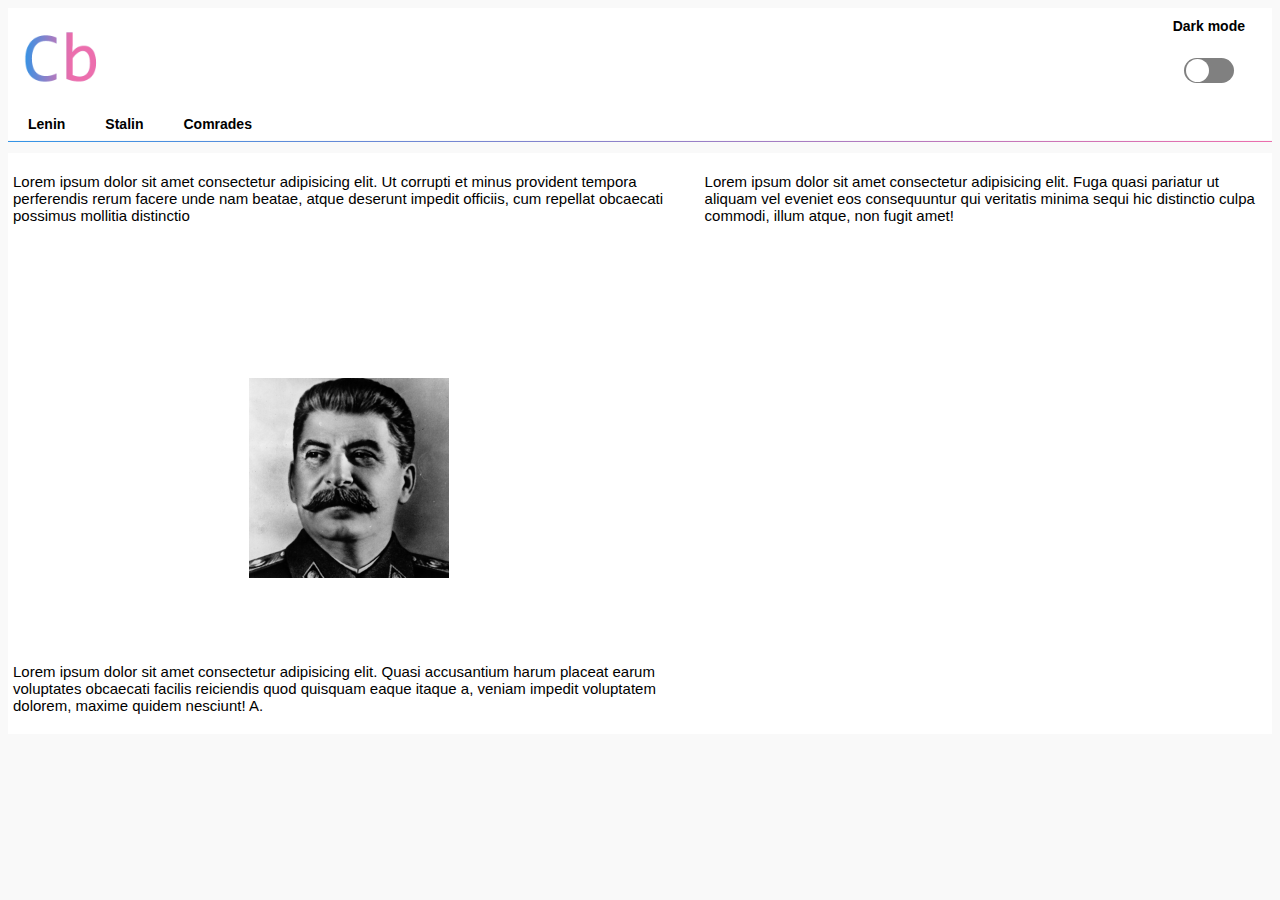
==== Index.html @ 32f75771 "Fix 04/04" ====
<!DOCTYPE html>
<html lang="en" data-theme="light">
  <head>
    <link href="index.css" rel="stylesheet" type="text/css" />
    <link rel="icon" type="image/png" href="/source/Untitled.png"/>
<html>
  <head>
    <link href="./index.css" rel="stylesheet" type="text/css" />

  </head>

  <body>
    <div id="header">
      <img
        src="source/Untitled.png"
        alt="logo"
        id="logo"
        href="index.html"
      />
    
        <h1>Dark mode</h1>
        <input type="checkbox" id="switch" name="theme" /><label for="switch">
      </div>
    
    <script>
      var checkbox = document.querySelector("input[name=theme]");

      checkbox.addEventListener("change", function() {
        if (this.checked) {
          trans();
          document.documentElement.setAttribute("data-theme", "dark");
        } else {
          trans();
          document.documentElement.setAttribute("data-theme", "light");
        }
      });

      let trans = () => {
        document.documentElement.classList.add("transition");
        window.setTimeout(() => {
          document.documentElement.classList.remove("transition");
        }, 100);
      };
    </script>
    <div id="Browse" position="sticky">
      <ul>
        <li><a href="Second.html" id="link">lenin</a></li>
        <li><a href="Main.html" id="link">Stalin</a></li>
        <li><a href="Main.html" id="link">Comrades</a></li>
      </ul>
        <div id="redline">
          <p>.<p>        
          </div>
    <div id="main">
      <div id="Content">
        <p>

          Lorem ipsum dolor sit amet consectetur adipisicing elit. Ut corrupti et minus provident tempora perferendis rerum facere unde nam beatae, atque deserunt impedit officiis, cum repellat obcaecati possimus mollitia distinctio
        </p>
        <p id="StalinID"> 
        <p>
          Lorem ipsum dolor sit amet consectetur adipisicing elit. Fuga quasi pariatur ut aliquam vel eveniet eos consequuntur qui veritatis minima sequi hic distinctio culpa commodi, illum atque, non fugit amet!
        </p>

        <img src="source/gettyimages-2637237.jpg" id="StalinImg"><img>
        <p id="ComradeID">
        <p>
          Lorem ipsum dolor sit amet consectetur adipisicing elit. Quasi accusantium harum placeat earum voluptates obcaecati facilis reiciendis quod quisquam eaque itaque a, veniam impedit voluptatem dolorem, maxime quidem nesciunt! A.
        </p>
      </div>
    </div>
  </body>
</html>
---- index.css ----
html[data-theme="light"] {
  --BColor: #f9f9f9;
  --ContentBColor: #ffffff;
  --TColor: #000000;
}
html[data-theme="dark"] {
  --BColor: #121212;
  --ContentBColor: #272727;
  --TColor: #ffffff;
}
body {
  background-color: var(--BColor);
}
#header {
  background-color: var(--ContentBColor);
  text-align: center;
  color: var(--TColor);
  font-family: arial, sans-serif;
  height: 100px;
  display: grid;
  grid-template-rows: 0% auto;
  grid-template-columns: auto 10%;
  grid-template-areas:
    ". Label"
    "logo Switch";
}
h1 {
  font-family: arial;
  font-size: 14px;
  margin-top: 10px;
  margin-right: 10px;
  grid-area: Label;
  justify-self: center;
  text-indent: 10px;
  white-space: nowrap;
}
input[type="checkbox"] {
  height: 0;
  width: 0;
  visibility: hidden;
}
label {
  cursor: pointer;
  text-indent: -9999px;
  width: 50px;
  height: 25px;
  background: grey;
  display: block;
  border-radius: 100px;
  position: relative;
  grid-area: Switch;
  margin-top: 50px;
  justify-self: center;
}

label:after {
  content: "";
  position: absolute;
  top: 5%;
  left: 5%;
  width: 45%;
  height: 90%;
  background: #fff;
  border-radius: 90px;
  transition: 0.3s;
}

input:checked + label {
  background-image: linear-gradient(90deg, #3494e6, #ec6ead);
}

input:checked + label:after {
  left: calc(100% - 5px);
  transform: translateX(-100%);
}

label:active:after {
  width: 65%;
}

#logo {
  width: 100px;
  height: 100px;
  display: inline-block;
  grid-area: logo;
}

#redline {
  background-image: linear-gradient(90deg, #3494e6, #ec6ead);
  max-height: 3px;
  color: var(--BColor);
  font-size: 1px;
  text-indent: -9999px;
  position: sticky;
  top: 0;
}

#Browse ul {
  list-style-type: none;
  margin: 0;
  padding: 0;
  overflow: hidden;
  background-color: var(--ContentBColor);
  top: 0;
}
  #Browse li {
  float: left;
  font-family: sans-serif;
  font-size: 14px;
}
#Browse li a {
  display: block;
  background-color: var(--ContentBColor);
  padding: 8px 20px;
  text-decoration: none;
  text-align: center;
  color: var(--TColor);
  font-family: inherit;
  font-weight: bold;
}
#Browse li a:hover {
  background-color: slategrey;
}
#Content {
  float: right;
  padding: 5px;
}
#link {
  text-transform: capitalize;
  color: black;
  text-align: center;
}
#link:link {
  text-decoration: none;
}
#link:visited {
  text-decoration: none;
}
#link:hover {
  text-decoration: underline;
}
#link:active {
  text-decoration: underline;
}
#Content {
  color: var(--TColor);
  font-family: sans-serif;
  font-size: 15px;
  background-color: var(--ContentBColor);
  margin-top: 10px;
  overflow: auto;
  display: grid;
  grid-template-areas:
    ". LeninID"
    "StalinImg StalinID"
    " . ComradeID";
  grid-gap: 20px;
  grid-template-rows: 200px 200px;
}
#LeninID {
  grid-area: LeninID;
  align-self: center;
}
#StalinImg {
  grid-area: StalinImg;
  width: auto;
  height: 200px;
  justify-self: center;
  align-self: center;
}
#StalinID {
  grid-area: StalinID;
  align-self: center;
}
#ComradeID {
  grid-area: ComradeID;
  align-self: center;
}
html.transition,
html.transition *,
html.transition *:before,
html.transition *:after {
  transition: all 200ms !important;
  transition-delay: 0 !important;
---- index.css ----
html[data-theme="light"] {
  --BColor: #f9f9f9;
  --ContentBColor: #ffffff;
  --TColor: #000000;
}
html[data-theme="dark"] {
  --BColor: #121212;
  --ContentBColor: #272727;
  --TColor: #ffffff;
}
body {
  background-color: var(--BColor);
}
#header {
  background-color: var(--ContentBColor);
  text-align: center;
  color: var(--TColor);
  font-family: arial, sans-serif;
  height: 100px;
  display: grid;
  grid-template-rows: 0% auto;
  grid-template-columns: auto 10%;
  grid-template-areas:
    ". Label"
    "logo Switch";
}
h1 {
  font-family: arial;
  font-size: 14px;
  margin-top: 10px;
  margin-right: 10px;
  grid-area: Label;
  justify-self: center;
  text-indent: 10px;
  white-space: nowrap;
}
input[type="checkbox"] {
  height: 0;
  width: 0;
  visibility: hidden;
}
label {
  cursor: pointer;
  text-indent: -9999px;
  width: 50px;
  height: 25px;
  background: grey;
  display: block;
  border-radius: 100px;
  position: relative;
  grid-area: Switch;
  margin-top: 50px;
  justify-self: center;
}

label:after {
  content: "";
  position: absolute;
  top: 5%;
  left: 5%;
  width: 45%;
  height: 90%;
  background: #fff;
  border-radius: 90px;
  transition: 0.3s;
}

input:checked + label {
  background-image: linear-gradient(90deg, #3494e6, #ec6ead);
}

input:checked + label:after {
  left: calc(100% - 5px);
  transform: translateX(-100%);
}

label:active:after {
  width: 65%;
}

#logo {
  width: 100px;
  height: 100px;
  display: inline-block;
  grid-area: logo;
}

#redline {
  background-image: linear-gradient(90deg, #3494e6, #ec6ead);
  max-height: 3px;
  color: var(--BColor);
  font-size: 1px;
  text-indent: -9999px;
  position: sticky;
  top: 0;
}

#Browse ul {
  list-style-type: none;
  margin: 0;
  padding: 0;
  overflow: hidden;
  background-color: var(--ContentBColor);
  top: 0;
}
  #Browse li {
  float: left;
  font-family: sans-serif;
  font-size: 14px;
}
#Browse li a {
  display: block;
  background-color: var(--ContentBColor);
  padding: 8px 20px;
  text-decoration: none;
  text-align: center;
  color: var(--TColor);
  font-family: inherit;
  font-weight: bold;
}
#Browse li a:hover {
  background-color: slategrey;
}
#Content {
  float: right;
  padding: 5px;
}
#link {
  text-transform: capitalize;
  color: black;
  text-align: center;
}
#link:link {
  text-decoration: none;
}
#link:visited {
  text-decoration: none;
}
#link:hover {
  text-decoration: underline;
}
#link:active {
  text-decoration: underline;
}
#Content {
  color: var(--TColor);
  font-family: sans-serif;
  font-size: 15px;
  background-color: var(--ContentBColor);
  margin-top: 10px;
  overflow: auto;
  display: grid;
  grid-template-areas:
    ". LeninID"
    "StalinImg StalinID"
    " . ComradeID";
  grid-gap: 20px;
  grid-template-rows: 200px 200px;
}
#LeninID {
  grid-area: LeninID;
  align-self: center;
}
#StalinImg {
  grid-area: StalinImg;
  width: auto;
  height: 200px;
  justify-self: center;
  align-self: center;
}
#StalinID {
  grid-area: StalinID;
  align-self: center;
}
#ComradeID {
  grid-area: ComradeID;
  align-self: center;
}
html.transition,
html.transition *,
html.transition *:before,
html.transition *:after {
  transition: all 200ms !important;
  transition-delay: 0 !important;
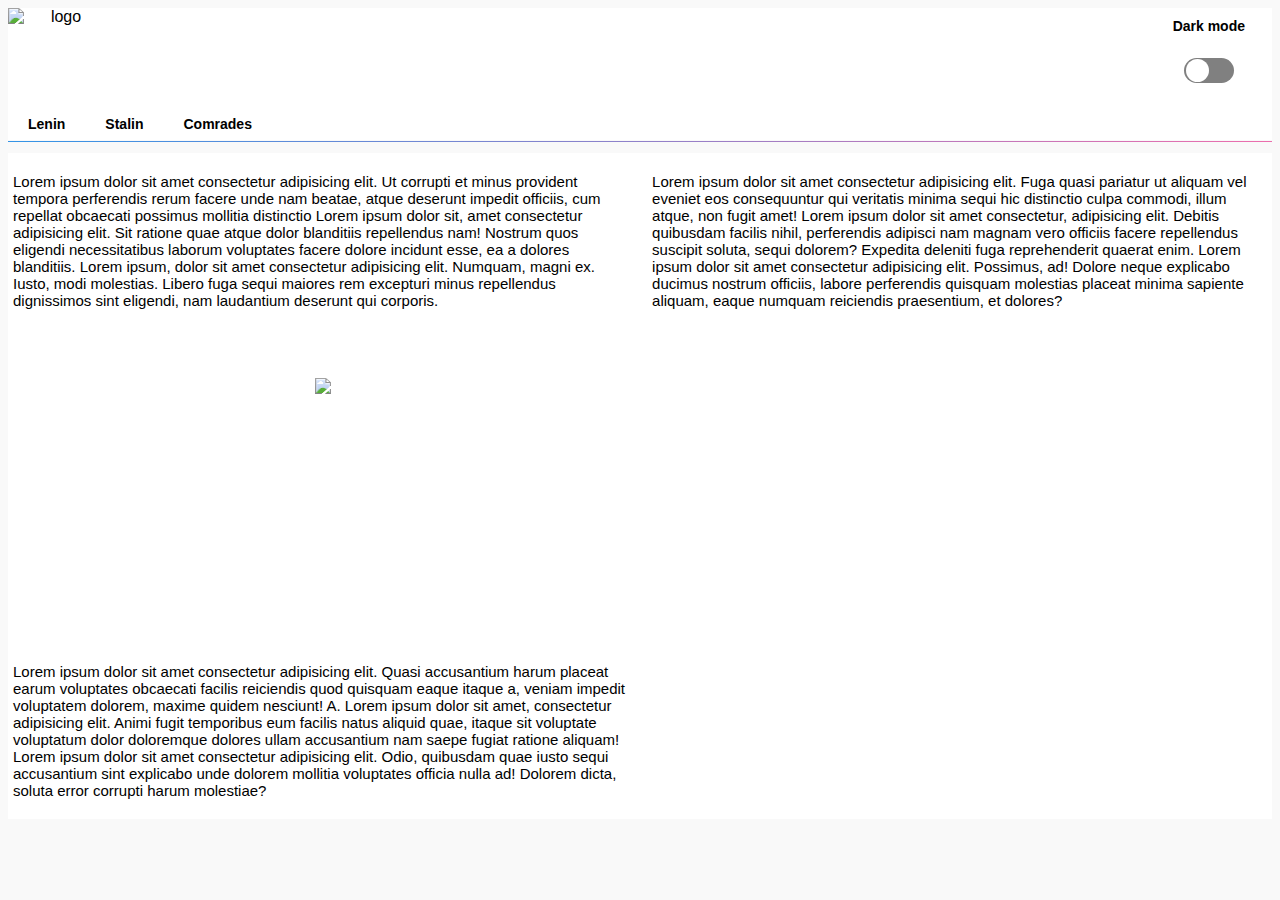
==== commit d09f6e0a: "Fix" ====
--- a/Index.html
+++ b/Index.html
@@ -12,7 +12,7 @@
   <body>
     <div id="header">
       <img
-        src="source/Untitled.png"
+        src="https://www.freepnglogos.com/uploads/logo-website-png/logo-website-world-wide-web-svg-png-icon-download-10.png"
         alt="logo"
         id="logo"
         href="index.html"
@@ -55,17 +55,17 @@
       <div id="Content">
         <p>
 
-          Lorem ipsum dolor sit amet consectetur adipisicing elit. Ut corrupti et minus provident tempora perferendis rerum facere unde nam beatae, atque deserunt impedit officiis, cum repellat obcaecati possimus mollitia distinctio
+          Lorem ipsum dolor sit amet consectetur adipisicing elit. Ut corrupti et minus provident tempora perferendis rerum facere unde nam beatae, atque deserunt impedit officiis, cum repellat obcaecati possimus mollitia distinctio Lorem ipsum dolor sit, amet consectetur adipisicing elit. Sit ratione quae atque dolor blanditiis repellendus nam! Nostrum quos eligendi necessitatibus laborum voluptates facere dolore incidunt esse, ea a dolores blanditiis. Lorem ipsum, dolor sit amet consectetur adipisicing elit. Numquam, magni ex. Iusto, modi molestias. Libero fuga sequi maiores rem excepturi minus repellendus dignissimos sint eligendi, nam laudantium deserunt qui corporis.
         </p>
         <p id="StalinID"> 
         <p>
-          Lorem ipsum dolor sit amet consectetur adipisicing elit. Fuga quasi pariatur ut aliquam vel eveniet eos consequuntur qui veritatis minima sequi hic distinctio culpa commodi, illum atque, non fugit amet!
+          Lorem ipsum dolor sit amet consectetur adipisicing elit. Fuga quasi pariatur ut aliquam vel eveniet eos consequuntur qui veritatis minima sequi hic distinctio culpa commodi, illum atque, non fugit amet! Lorem ipsum dolor sit amet consectetur, adipisicing elit. Debitis quibusdam facilis nihil, perferendis adipisci nam magnam vero officiis facere repellendus suscipit soluta, sequi dolorem? Expedita deleniti fuga reprehenderit quaerat enim. Lorem ipsum dolor sit amet consectetur adipisicing elit. Possimus, ad! Dolore neque explicabo ducimus nostrum officiis, labore perferendis quisquam molestias placeat minima sapiente aliquam, eaque numquam reiciendis praesentium, et dolores?
         </p>
 
-        <img src="source/gettyimages-2637237.jpg" id="StalinImg"><img>
+        <img src="https://www.artistomprakash.com/images/main_slider_images/hedar_02.jpg" id="StalinImg"><img>
         <p id="ComradeID">
         <p>
-          Lorem ipsum dolor sit amet consectetur adipisicing elit. Quasi accusantium harum placeat earum voluptates obcaecati facilis reiciendis quod quisquam eaque itaque a, veniam impedit voluptatem dolorem, maxime quidem nesciunt! A.
+          Lorem ipsum dolor sit amet consectetur adipisicing elit. Quasi accusantium harum placeat earum voluptates obcaecati facilis reiciendis quod quisquam eaque itaque a, veniam impedit voluptatem dolorem, maxime quidem nesciunt! A. Lorem ipsum dolor sit amet, consectetur adipisicing elit. Animi fugit temporibus eum facilis natus aliquid quae, itaque sit voluptate voluptatum dolor doloremque dolores ullam accusantium nam saepe fugiat ratione aliquam! Lorem ipsum dolor sit amet consectetur adipisicing elit. Odio, quibusdam quae iusto sequi accusantium sint explicabo unde dolorem mollitia voluptates officia nulla ad! Dolorem dicta, soluta error corrupti harum molestiae?
         </p>
       </div>
     </div>
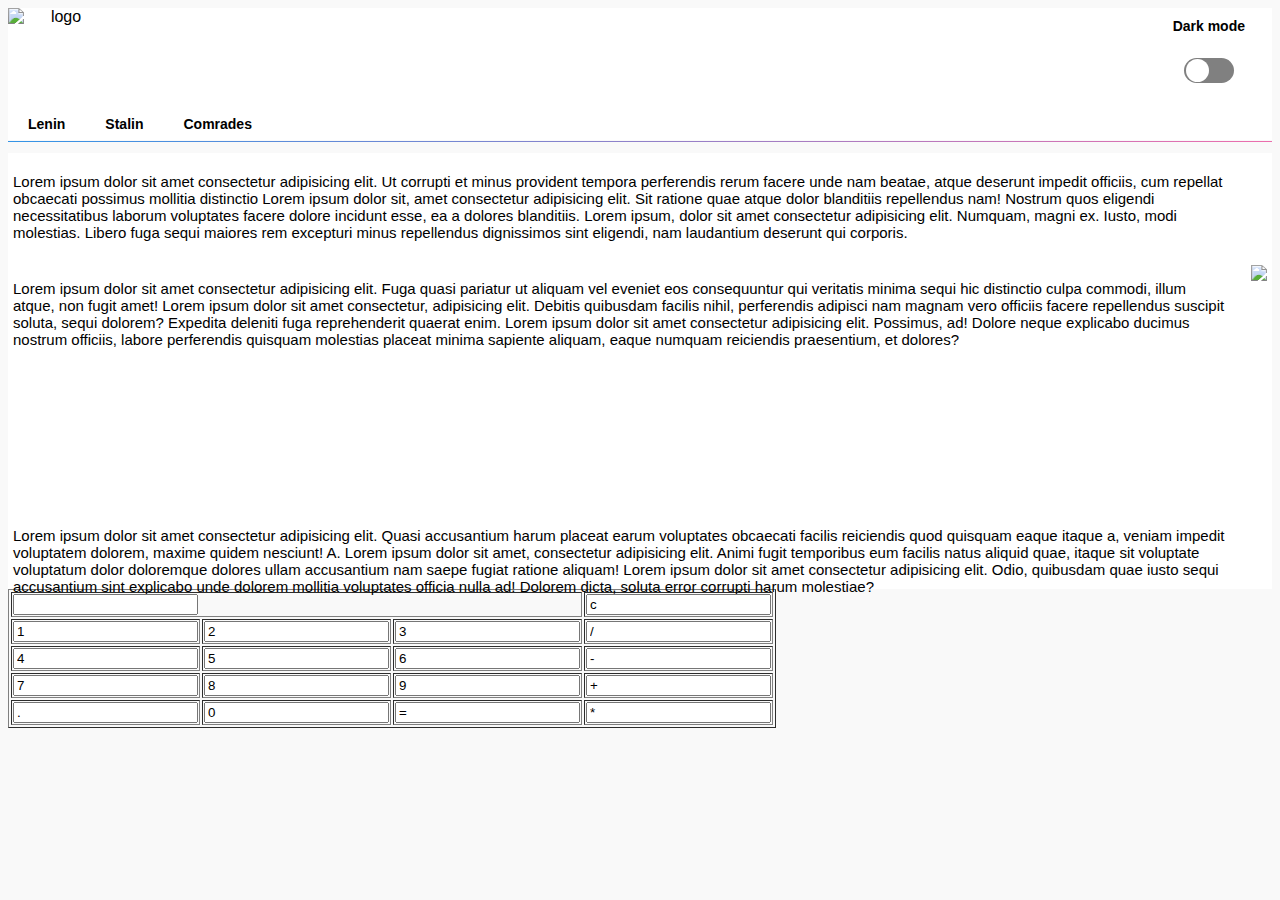
==== commit 8c16fd29: "Calculator" ====
--- a/Index.html
+++ b/Index.html
@@ -69,5 +69,57 @@
         </p>
       </div>
     </div>
+      <script> 
+         function dis(val) 
+         { 
+             document.getElementById("result").value+=val 
+         } 
+           
+        
+         function solve() 
+         { 
+             let x = document.getElementById("result").value 
+             let y = eval(x) 
+             document.getElementById("result").value = y 
+         } 
+           
+         
+         function clr() 
+         { 
+             document.getElementById("result").value = "" 
+         } 
+      </script> 
+      <div style="padding-top: 10px;">
+      <table id="calculator" border="1"> 
+         <tr> 
+            <td colspan="3"><input  id="result"/></td> 
+            <td><input id="button" value="c" onclick="clr()"/> </td> 
+         </tr> 
+         <tr> 
+            <td><input id="button" value="1" onclick="dis('1')"/> </td> 
+            <td><input id="button" value="2" onclick="dis('2')"/> </td> 
+            <td><input id="button" value="3" onclick="dis('3')"/> </td> 
+            <td><input id="button" value="/" onclick="dis('/')"/> </td> 
+         </tr> 
+         <tr> 
+            <td><input id="button" value="4" onclick="dis('4')"/> </td> 
+            <td><input id="button" value="5" onclick="dis('5')"/> </td> 
+            <td><input id="button" value="6" onclick="dis('6')"/> </td> 
+            <td><input id="button" value="-" onclick="dis('-')"/> </td> 
+         </tr> 
+         <tr> 
+            <td><input id="button" value="7" onclick="dis('7')"/> </td> 
+            <td><input id="button" value="8" onclick="dis('8')"/> </td> 
+            <td><input id="button" value="9" onclick="dis('9')"/> </td> 
+            <td><input id="button" value="+" onclick="dis('+')"/> </td> 
+         </tr> 
+         <tr> 
+            <td><input id="button" value="." onclick="dis('.')"/> </td> 
+            <td><input id="button" value="0" onclick="dis('0')"/> </td> 
+            <td><input id="button" value="=" onclick="solve()"/> </td> 
+            <td><input id="button" value="*" onclick="dis('*')"/> </td> 
+         </tr> 
+      </table> 
+    </div>
   </body>
 </html>--- a/index.css
+++ b/index.css
@@ -1,4 +1,3 @@
-
 html[data-theme="light"] {
   --BColor: #f9f9f9;
   --ContentBColor: #ffffff;
@@ -104,7 +103,7 @@
   background-color: var(--ContentBColor);
   top: 0;
 }
-  #Browse li {
+#Browse li {
   float: left;
   font-family: sans-serif;
   font-size: 14px;
@@ -149,32 +148,33 @@
   font-size: 15px;
   background-color: var(--ContentBColor);
   margin-top: 10px;
-  overflow: auto;
   display: grid;
+  min-height: max-content;
   grid-template-areas:
-    ". LeninID"
-    "StalinImg StalinID"
-    " . ComradeID";
-  grid-gap: 20px;
-  grid-template-rows: 200px 200px;
+    ". 1id"
+    "2img 2id"
+    " . 3id";
+  grid-gap: 2%;
+  grid-template-rows: auto auto;
+  grid-template-columns: auto auto;
 }
 #LeninID {
-  grid-area: LeninID;
+  grid-area: 1id;
   align-self: center;
 }
 #StalinImg {
-  grid-area: StalinImg;
+  grid-area: 2img;
   width: auto;
   height: 200px;
   justify-self: center;
   align-self: center;
 }
 #StalinID {
-  grid-area: StalinID;
+  grid-area: 2id;
   align-self: center;
 }
 #ComradeID {
-  grid-area: ComradeID;
+  grid-area: 3id;
   align-self: center;
 }
 html.transition,
@@ -183,3 +183,4 @@
 html.transition *:after {
   transition: all 200ms !important;
   transition-delay: 0 !important;
+}
--- a/index.css
+++ b/index.css
@@ -1,4 +1,3 @@
-
 html[data-theme="light"] {
   --BColor: #f9f9f9;
   --ContentBColor: #ffffff;
@@ -104,7 +103,7 @@
   background-color: var(--ContentBColor);
   top: 0;
 }
-  #Browse li {
+#Browse li {
   float: left;
   font-family: sans-serif;
   font-size: 14px;
@@ -149,32 +148,33 @@
   font-size: 15px;
   background-color: var(--ContentBColor);
   margin-top: 10px;
-  overflow: auto;
   display: grid;
+  min-height: max-content;
   grid-template-areas:
-    ". LeninID"
-    "StalinImg StalinID"
-    " . ComradeID";
-  grid-gap: 20px;
-  grid-template-rows: 200px 200px;
+    ". 1id"
+    "2img 2id"
+    " . 3id";
+  grid-gap: 2%;
+  grid-template-rows: auto auto;
+  grid-template-columns: auto auto;
 }
 #LeninID {
-  grid-area: LeninID;
+  grid-area: 1id;
   align-self: center;
 }
 #StalinImg {
-  grid-area: StalinImg;
+  grid-area: 2img;
   width: auto;
   height: 200px;
   justify-self: center;
   align-self: center;
 }
 #StalinID {
-  grid-area: StalinID;
+  grid-area: 2id;
   align-self: center;
 }
 #ComradeID {
-  grid-area: ComradeID;
+  grid-area: 3id;
   align-self: center;
 }
 html.transition,
@@ -183,3 +183,4 @@
 html.transition *:after {
   transition: all 200ms !important;
   transition-delay: 0 !important;
+}
